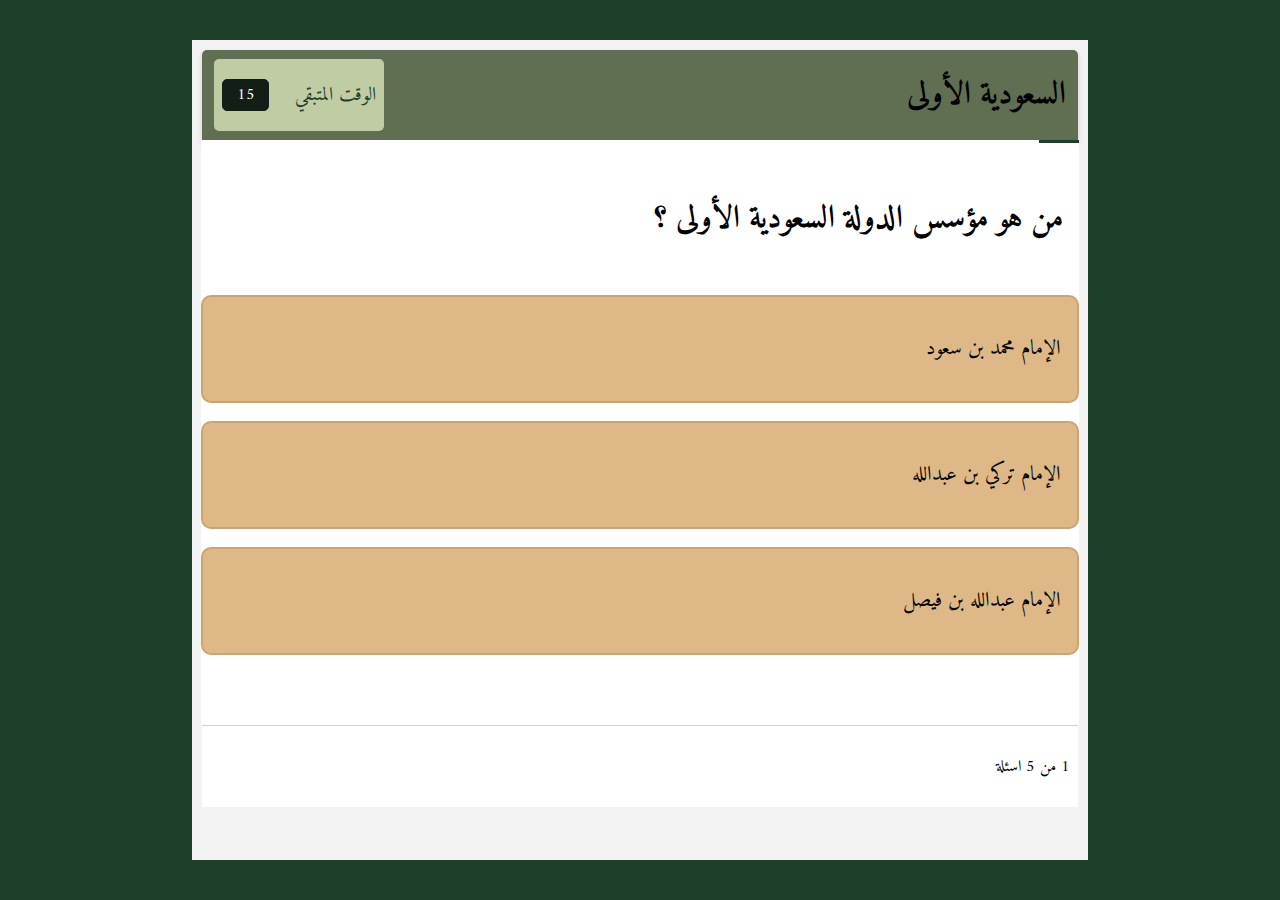
==== quizpage.html @ 6bd5f560 "basic start" ====
<!DOCTYPE html>
<html dir="rtl">

<head>
    <meta charset="UTF-8">
    <meta name="viewport" content="width=device-width, initial-scale=1.0">
    <link rel="stylesheet" href="quizpage.css">

    <!-- font -->
    <link rel="preconnect" href="https://fonts.googleapis.com">
    <link rel="preconnect" href="https://fonts.gstatic.com" crossorigin>
    <link href="https://fonts.googleapis.com/css2?family=Amiri:ital,wght@0,400;0,700;1,400;1,700&display=swap"
        rel="stylesheet">
    <!--  -->

    <link rel="preconnect" href="https://fonts.googleapis.com">
    <link rel="preconnect" href="https://fonts.gstatic.com" crossorigin>
    <link href="https://fonts.googleapis.com/css2?family=Changa:wght@200..800&display=swap" rel="stylesheet">

    <title>الاسئلة</title>
</head>

<body>
    <div class="question-container">
        <div class="header">
            <div class="title">السعودية الأولى</div>
            <div class="timer">
                <div class="time-text" id="time-text">الوقت المتبقي</div>
                <div class="time-sec" id="time-sec">15</div>
            </div>
        </div>

        <div class="body-section">
            <div class="time-line" id="time-line"></div>
            <h1 id="question" class="question"></h1>
            <div class="question-opthion-class">
                <button id="optionOne" onclick="getTheCorrectAnswer(event)"></button>
                <button id="optionTwo" onclick="getTheCorrectAnswer(event)"></button>
                <button id="optionthree" onclick="getTheCorrectAnswer(event)"></button>
            </div>
        </div>

        <div class="footer">
            <div class="total-que">
                <p id="totalQue"></p>
            </div>
            <button class="next-btn" id="next-btn" onclick="nextQuestion()">السؤال التالي</button>
        </div>
    </div>


    <script src="main.js"></script>
</body>

</html>
---- quizpage.css ----
* {
    padding: 0%;
    margin: 0%;
    font-family: "Amiri", serif;
}

a {
    text-decoration: none;
    color: inherit;
    font-family: "Amiri", serif;
}

body {
    background-color: #1e402a;
    height: 100vh;
    display: flex;
    flex-direction: column;
    align-items: center;
    justify-content: center;
}


.question-container {
    display: flex;
    flex-direction: column;
    align-items: center;
    justify-content: flex-start;
    height: 90vh;
    width: 70%;
    background-color: #f3f3f3;
    padding-top: 10px;
}


.question-container .header {
    height: 10vh;
    width: 95%;
    padding: 0 1vw;
    background: #606E52;
    border-radius: 5px 5px 0 0;
    display: flex;
    align-items: center;
    justify-content: space-between;
    box-shadow: 0px 3px 5px 1px rgba(0, 0, 0, 0.1);
}


.question-container .header .title {
    font-size: 2rem;
    font-weight: 600;
    width: 75%;
}

.question-container .header .timer {
    width: 12vw;
    height: 8vh;
    color: #1e402a;
    background: #C0CCA4;
    padding: 0 8px;
    border-radius: 5px;
    display: flex;
    align-items: center;
    justify-content: space-between;
}

.question-container .header .timer .time-text {
    font-size: 1.2rem;
    font-weight: 400;
}

.question-container .timer .time-sec {
    font-size: 1rem;
    font-weight: 500;
    height: 30px;
    width: 45px;
    color: #fff;
    border-radius: 5px;
    line-height: 30px;
    text-align: center;
    background: #131e17;
    border: 1px solid #131e17;
}

.question-container .body-section .time-line {
    height: 3px;
    background: #1e402a;
    width: 0px;
}

.body-section {
    /* padding: 25px 30px 20px 30px; */
    /* padding-top: 1rem; */
    width: 98%;
    height: 65vh;
    background: #fff;
    display: flex;
    flex-direction: column;
    align-items: flex-start;
    justify-content: flex-start;
    gap: 3rem;
    overflow: hidden;
}

.body-section .question {
    font-size: 2rem;
    font-weight: 600;
    padding-right: 1rem;
    display: flex;
    flex-wrap: wrap;

}

.question-opthion-class {
    width: 100%;
    /* height: 50vh; */
    height: 40vh;
    display: flex;
    flex-direction: column;
    justify-content: space-between;
}

.body-section .question-opthion-class button {
    width: 100%;
    height: 30%;
    /* display: block; */
    padding-right: 1rem;
    text-align: start;
    padding-right: 1rem;
    background-color: burlywood;
    border: 2px solid rgb(205, 164, 111);
    border-radius: 10px;
    font-size: 1.3rem;
    cursor: pointer;

    display: flex;
    justify-content: space-between;
    align-items: center;
}

.body-section .question-opthion-class button:hover {
    background-color: rgb(184, 147, 98);
}

.body-section .question-opthion-class button.successbtn {
    /* background-color: #606E52; */
    color: #155724;
    background-color: #C0CCA4;
    border: 1px solid #ccd4ba;
}

.body-section .question-opthion-class button.wrongbtn {
    color: #721c24;
    background-color: #f9c9c9;
    border: 1px solid #f5c6cb;
}

.body-section .question-opthion-class button.disabled {
    pointer-events: none;
}

/*  */

.footer {
    border-top: 1px solid lightgrey;
    background-color: white;
    display: flex;
    align-items: center;
    justify-content: space-between;
    padding: 0 .5rem;
    width: 96%;
    height: 9vh;
}

.footer button {
    color: #fff;
    width: 10vw;
    height: 8vh;
    text-align: center;
    background-color: rgb(71, 47, 18);
    border: 2px solid rgb(115, 82, 43);
    border-radius: 10px;
    cursor: pointer;
    font-size: 1.3rem;
    font-weight: 400;
    opacity: 0;
    pointer-events: none;
}

.footer button:hover {
    background: rgb(131, 94, 49);
}

.footer button.show {
    opacity: 1;
    pointer-events: auto;
}

/*  */
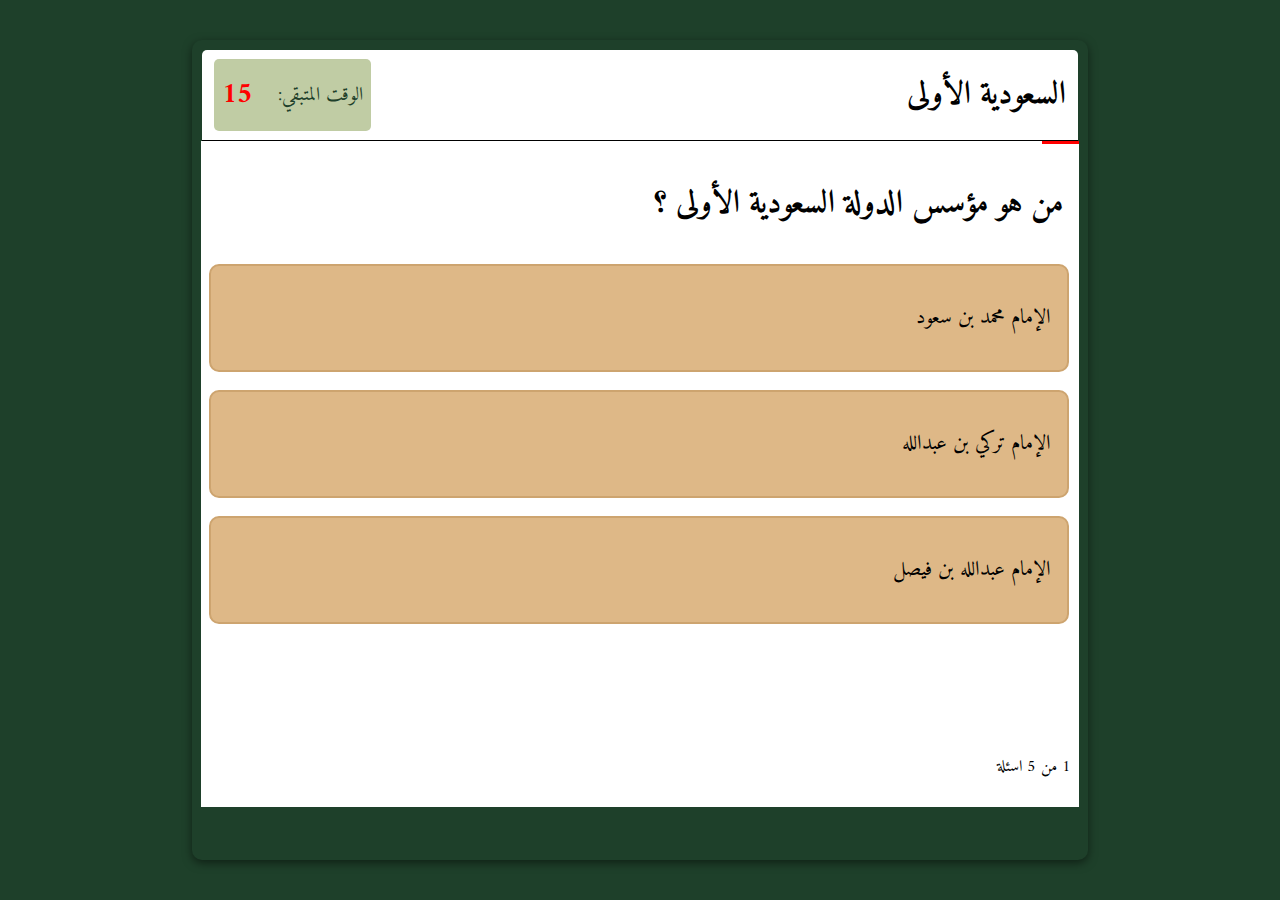
==== commit bccbeb42: "copleting the questions pages" ====
--- a/quizpage.html
+++ b/quizpage.html
@@ -21,16 +21,16 @@
 </head>
 
 <body>
-    <div class="question-container">
-        <div class="header">
-            <div class="title">السعودية الأولى</div>
+    <div class="question-container" id="question-container">
+        <div class="header" id="header">
+            <div class="title" id="title">السعودية الأولى</div>
             <div class="timer">
-                <div class="time-text" id="time-text">الوقت المتبقي</div>
+                <div class="time-text" id="time-text">الوقت المتبقي:</div>
                 <div class="time-sec" id="time-sec">15</div>
             </div>
         </div>
 
-        <div class="body-section">
+        <div class="body-section" id="body-section">
             <div class="time-line" id="time-line"></div>
             <h1 id="question" class="question"></h1>
             <div class="question-opthion-class">
@@ -40,7 +40,7 @@
             </div>
         </div>
 
-        <div class="footer">
+        <div class="footer" id="footer">
             <div class="total-que">
                 <p id="totalQue"></p>
             </div>
--- a/quizpage.css
+++ b/quizpage.css
@@ -27,8 +27,10 @@
     justify-content: flex-start;
     height: 90vh;
     width: 70%;
-    background-color: #f3f3f3;
+    /* background-color: white; */
     padding-top: 10px;
+    border-radius: 10px;
+    box-shadow: rgba(0, 0, 0, 0.5) 0px 3px 10px;
 }
 
 
@@ -36,12 +38,14 @@
     height: 10vh;
     width: 95%;
     padding: 0 1vw;
-    background: #606E52;
+    /* background: #606E52; */
+    background-color: white;
     border-radius: 5px 5px 0 0;
     display: flex;
     align-items: center;
     justify-content: space-between;
-    box-shadow: 0px 3px 5px 1px rgba(0, 0, 0, 0.1);
+    /* box-shadow:rgba(0, 0, 0, 0.5)  0px 0px 0px 10px ; */
+    border-bottom: 1px solid black;
 }
 
 
@@ -52,7 +56,7 @@
 }
 
 .question-container .header .timer {
-    width: 12vw;
+    width: 11vw;
     height: 8vh;
     color: #1e402a;
     background: #C0CCA4;
@@ -69,21 +73,22 @@
 }
 
 .question-container .timer .time-sec {
-    font-size: 1rem;
-    font-weight: 500;
-    height: 30px;
-    width: 45px;
-    color: #fff;
-    border-radius: 5px;
-    line-height: 30px;
+    font-size: 1.8rem;
+    font-weight: 700;
+    /* height: 30px;
+    width: 45px; */
+    /* color: #fff; */
+    color: red;
+    /* border-radius: 5px; */
+    /* line-height: 30px; */
     text-align: center;
-    background: #131e17;
-    border: 1px solid #131e17;
+    /* background: #131e17;
+    border: 1px solid #131e17; */
 }
 
 .question-container .body-section .time-line {
-    height: 3px;
-    background: #1e402a;
+    height: 0.3vh;
+    background-color: red;
     width: 0px;
 }
 
@@ -92,13 +97,14 @@
     /* padding-top: 1rem; */
     width: 98%;
     height: 65vh;
-    background: #fff;
+    background: white;
     display: flex;
     flex-direction: column;
     align-items: flex-start;
     justify-content: flex-start;
-    gap: 3rem;
+    gap: 2rem;
     overflow: hidden;
+    box-shadow: rgba(0, 0, 0, 0.5) 0px 3px 0px;
 }
 
 .body-section .question {
@@ -120,14 +126,17 @@
 }
 
 .body-section .question-opthion-class button {
-    width: 100%;
+    width: 98%;
     height: 30%;
     /* display: block; */
+    margin-right: 10px;
     padding-right: 1rem;
     text-align: start;
     padding-right: 1rem;
     background-color: burlywood;
     border: 2px solid rgb(205, 164, 111);
+    /* background-color: white;
+    border: 2px solid #474747; */
     border-radius: 10px;
     font-size: 1.3rem;
     cursor: pointer;
@@ -161,18 +170,19 @@
 /*  */
 
 .footer {
-    border-top: 1px solid lightgrey;
+    /* border-top: 1px solid lightgrey; */
     background-color: white;
     display: flex;
     align-items: center;
     justify-content: space-between;
     padding: 0 .5rem;
-    width: 96%;
+    width: 96.2%;
     height: 9vh;
+    /* box-shadow:rgba(0, 0, 0, 0.5)  0px 3px 10px ; */
 }
 
 .footer button {
-    color: #fff;
+    color: white;
     width: 10vw;
     height: 8vh;
     text-align: center;
@@ -195,8 +205,44 @@
     pointer-events: auto;
 }
 
+.windiv {
+    display: flex;
+    flex-direction: column;
+    align-items: center;
+    justify-content: center;
+    text-align: center;
+    width: 80%;
+    background-color: white;
+    height: 87vh;
+    border: 4px solid purple;
+}
+
+.buttonWin {
+    width: 15vw;
+    height: 7vh;
+    background-color: burlywood;
+    border: 2px solid rgb(205, 164, 111);
+    border-radius: 10px;
+    font-size: 1.3rem;
+    cursor: pointer;
+}
+
+
+.buttonWin:hover {
+    background-color: rgb(184, 147, 98);
+}
+
+.image {
+    width: 33vw;
+    height: 70vh;
+}
+
 /*  */
 
-
-
-
+@media only screen and (max-width:600px) {
+    .question-container {
+        height: 115vh;
+        width: 96%;
+        padding-top: 10px;
+    }
+}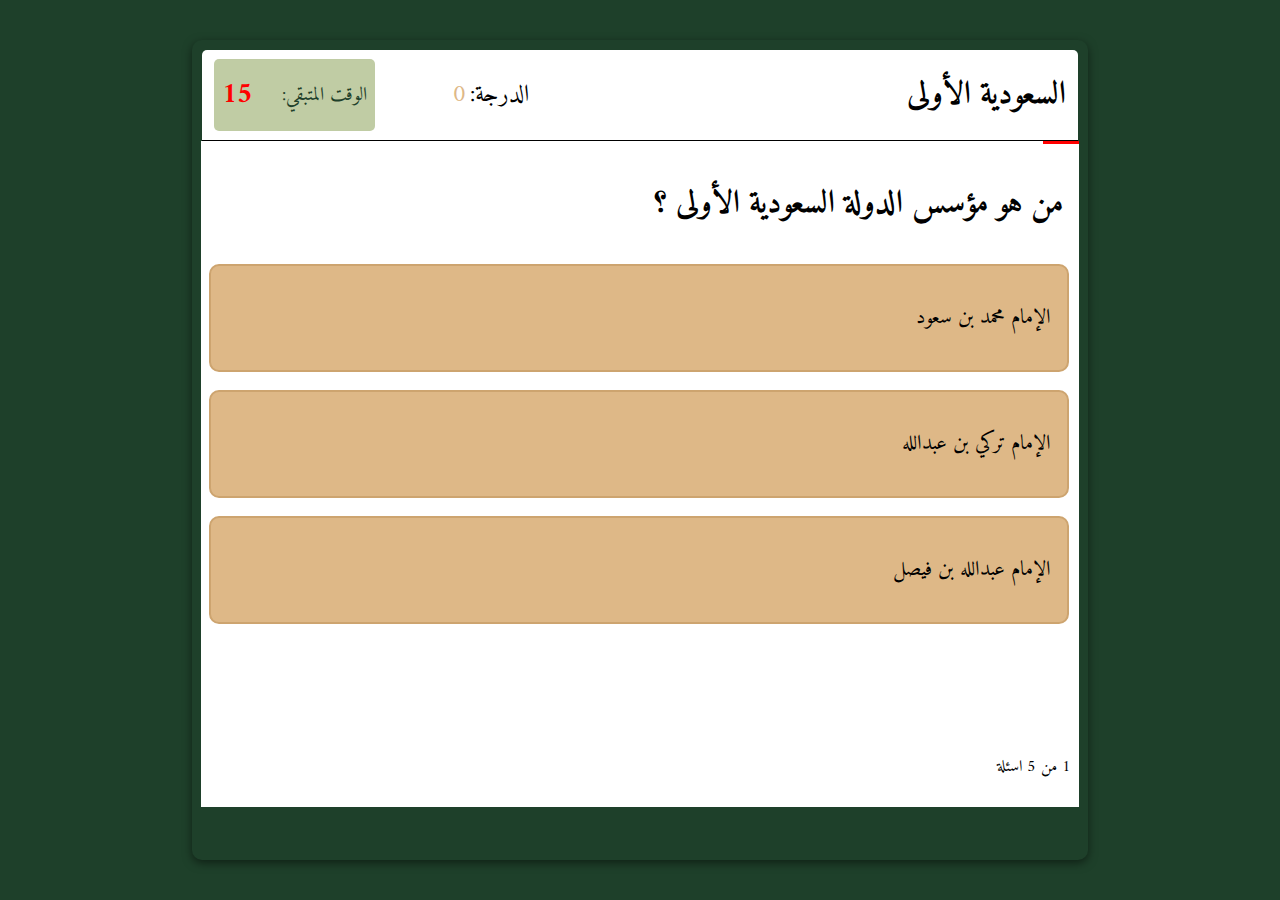
==== commit 05e21870: "finishing responsive design of question page" ====
--- a/quizpage.html
+++ b/quizpage.html
@@ -24,6 +24,10 @@
     <div class="question-container" id="question-container">
         <div class="header" id="header">
             <div class="title" id="title">السعودية الأولى</div>
+            <div class="score">
+                <div class="score-text">الدرجة:</div>
+                <div class="score-num" id="score-num">0</div>
+            </div>
             <div class="timer">
                 <div class="time-text" id="time-text">الوقت المتبقي:</div>
                 <div class="time-sec" id="time-sec">15</div>
--- a/quizpage.css
+++ b/quizpage.css
@@ -27,7 +27,6 @@
     justify-content: flex-start;
     height: 90vh;
     width: 70%;
-    /* background-color: white; */
     padding-top: 10px;
     border-radius: 10px;
     box-shadow: rgba(0, 0, 0, 0.5) 0px 3px 10px;
@@ -38,13 +37,11 @@
     height: 10vh;
     width: 95%;
     padding: 0 1vw;
-    /* background: #606E52; */
     background-color: white;
     border-radius: 5px 5px 0 0;
     display: flex;
     align-items: center;
     justify-content: space-between;
-    /* box-shadow:rgba(0, 0, 0, 0.5)  0px 0px 0px 10px ; */
     border-bottom: 1px solid black;
 }
 
@@ -52,11 +49,29 @@
 .question-container .header .title {
     font-size: 2rem;
     font-weight: 600;
-    width: 75%;
-}
+    width: 60%;
+}
+
+.question-container .header .score {
+    width: 15%;
+    display: flex;
+    align-items: center;
+}
+
+.question-container .header .score-text {
+    font-size: 1.5rem;
+}
+
+.question-container .header .score-num {
+    margin-right: 4px;
+    font-size: 1.5rem;
+    color: burlywood;
+
+}
+
 
 .question-container .header .timer {
-    width: 11vw;
+    width: 17%;
     height: 8vh;
     color: #1e402a;
     background: #C0CCA4;
@@ -75,15 +90,8 @@
 .question-container .timer .time-sec {
     font-size: 1.8rem;
     font-weight: 700;
-    /* height: 30px;
-    width: 45px; */
-    /* color: #fff; */
     color: red;
-    /* border-radius: 5px; */
-    /* line-height: 30px; */
     text-align: center;
-    /* background: #131e17;
-    border: 1px solid #131e17; */
 }
 
 .question-container .body-section .time-line {
@@ -93,8 +101,6 @@
 }
 
 .body-section {
-    /* padding: 25px 30px 20px 30px; */
-    /* padding-top: 1rem; */
     width: 98%;
     height: 65vh;
     background: white;
@@ -104,7 +110,7 @@
     justify-content: flex-start;
     gap: 2rem;
     overflow: hidden;
-    box-shadow: rgba(0, 0, 0, 0.5) 0px 3px 0px;
+
 }
 
 .body-section .question {
@@ -118,7 +124,6 @@
 
 .question-opthion-class {
     width: 100%;
-    /* height: 50vh; */
     height: 40vh;
     display: flex;
     flex-direction: column;
@@ -128,15 +133,12 @@
 .body-section .question-opthion-class button {
     width: 98%;
     height: 30%;
-    /* display: block; */
     margin-right: 10px;
     padding-right: 1rem;
     text-align: start;
     padding-right: 1rem;
     background-color: burlywood;
     border: 2px solid rgb(205, 164, 111);
-    /* background-color: white;
-    border: 2px solid #474747; */
     border-radius: 10px;
     font-size: 1.3rem;
     cursor: pointer;
@@ -151,7 +153,6 @@
 }
 
 .body-section .question-opthion-class button.successbtn {
-    /* background-color: #606E52; */
     color: #155724;
     background-color: #C0CCA4;
     border: 1px solid #ccd4ba;
@@ -159,7 +160,7 @@
 
 .body-section .question-opthion-class button.wrongbtn {
     color: #721c24;
-    background-color: #f9c9c9;
+    background-color: #dda1a1;
     border: 1px solid #f5c6cb;
 }
 
@@ -167,18 +168,18 @@
     pointer-events: none;
 }
 
-/*  */
 
 .footer {
-    /* border-top: 1px solid lightgrey; */
     background-color: white;
     display: flex;
     align-items: center;
     justify-content: space-between;
+    width: 98%;
+    height: 9vh;
+}
+
+.footer #totalQue {
     padding: 0 .5rem;
-    width: 96.2%;
-    height: 9vh;
-    /* box-shadow:rgba(0, 0, 0, 0.5)  0px 3px 10px ; */
 }
 
 .footer button {
@@ -194,6 +195,7 @@
     font-weight: 400;
     opacity: 0;
     pointer-events: none;
+    margin-left: 10px;
 }
 
 .footer button:hover {
@@ -217,27 +219,55 @@
     border: 4px solid purple;
 }
 
+
+
+.buttonsContainer {
+    width: 28vw;
+    height: 6vh;
+    display: flex;
+    align-items: center;
+    justify-content: center;
+    cursor: pointer;
+    border: 2px solid purple;
+}
+
 .buttonWin {
-    width: 15vw;
-    height: 7vh;
-    background-color: burlywood;
-    border: 2px solid rgb(205, 164, 111);
-    border-radius: 10px;
     font-size: 1.3rem;
-    cursor: pointer;
-}
-
+    width: 14vw;
+    height: 6vh;
+    background-color: #606E52;
+    color: #C0CCA4;
+    border: none;
+}
+
+.retakebutton {
+    width: 14vw;
+    height: 6vh;
+    font-size: 1.3rem;
+    background-color: #606E52;
+    color: #C0CCA4;
+    border: none;
+    border-right: 1px solid black;
+
+}
 
 .buttonWin:hover {
-    background-color: rgb(184, 147, 98);
+    background-color: #91A56E;
+    color: white;
+
+}
+
+.retakebutton:hover {
+    background-color: #91A56E;
+    color: white;
+
 }
 
 .image {
     width: 33vw;
-    height: 70vh;
-}
-
-/*  */
+    height: 63vh;
+}
+
 
 @media only screen and (max-width:600px) {
     .question-container {
@@ -245,4 +275,73 @@
         width: 96%;
         padding-top: 10px;
     }
+
+    .question-container .header {
+        height: 10vh;
+        width: 96%;
+        padding: 0 1vw;
+    }
+
+    .question-container .header .title {
+        font-size: 1.5rem;
+        font-weight: 600;
+        width: 40%;
+    }
+
+    .question-container .header .score-text {
+        font-size: 1.2rem;
+    }
+
+    .question-container .header .score-num {
+        margin-right: 4px;
+        font-size: 1.2rem;
+    }
+
+    .question-container .header .timer {
+        height: 8vh;
+        padding-left: 4px;
+        padding-right: 2px;
+    }
+
+    .question-container .header .timer .time-text {
+        font-size: 1rem;
+    }
+
+    .question-container .timer .time-sec {
+        font-size: 1.2rem;
+    }
+
+    .body-section {
+        height: 71vh;
+        gap: 1rem;
+    }
+
+    .body-section .question {
+        font-size: 1.7rem;
+    }
+
+    .body-section .question-opthion-class button {
+        width: auto;
+        height: 30%;
+        margin-right: 10px;
+        margin-left: 10px;
+    }
+
+    .footer button {
+        width: 25vw;
+    }
+
+}
+
+@media only screen and (max-width: 400px) {
+    .question-container .header .timer {
+        width: 32%;
+        height: 8vh;
+        padding-left: 4px;
+        padding-right: 2px;
+    }
+
+    .footer button {
+        width: 36vw;
+    }
 }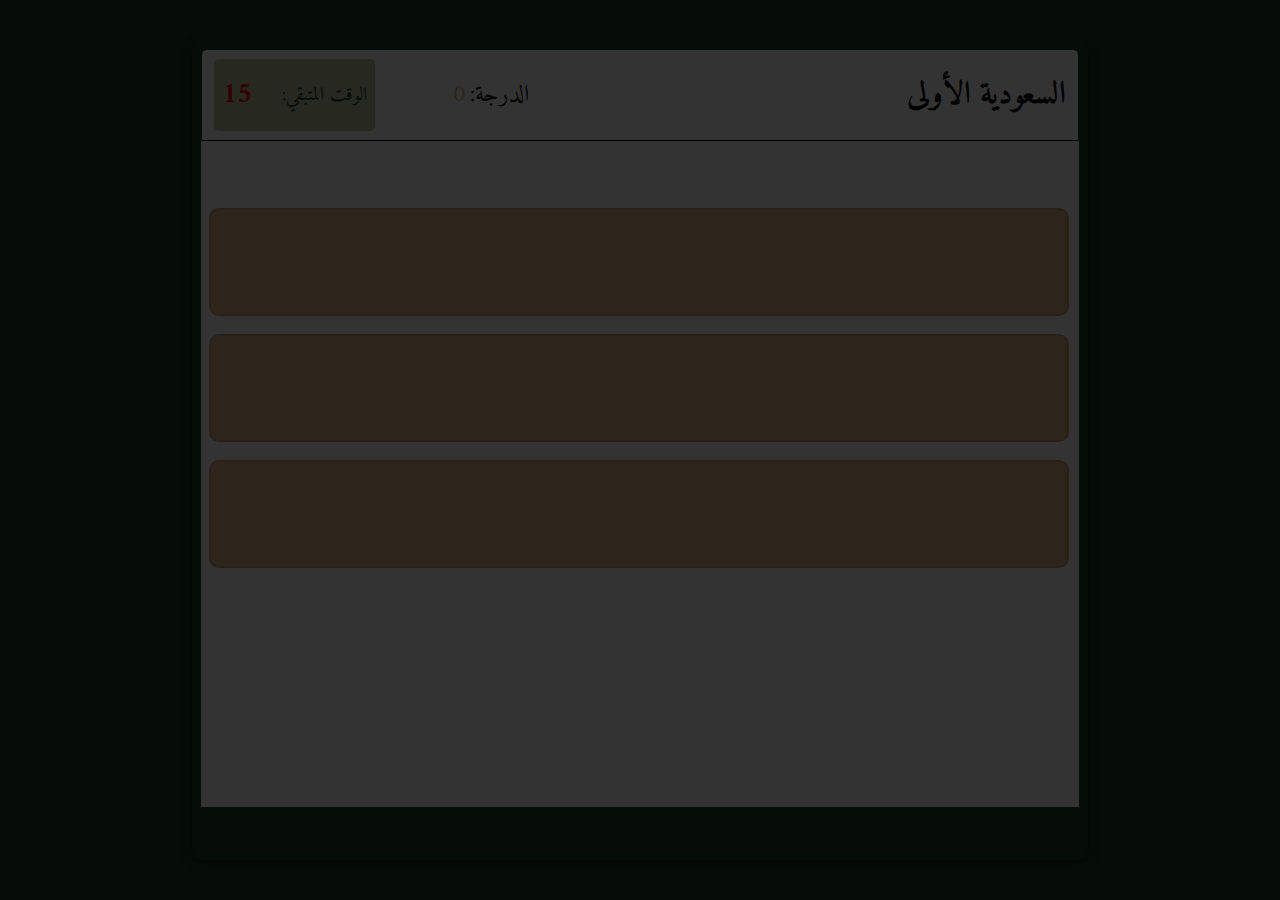
==== commit 9ebe2a6f: "adding a counter before the questions start" ====
--- a/quizpage.html
+++ b/quizpage.html
@@ -51,7 +51,7 @@
             <button class="next-btn" id="next-btn" onclick="nextQuestion()">السؤال التالي</button>
         </div>
     </div>
-
+    <audio id="questionAudio" src="question1.mp3" preload="auto"></audio>
 
     <script src="main.js"></script>
 </body>
--- a/quizpage.css
+++ b/quizpage.css
@@ -331,6 +331,44 @@
         width: 25vw;
     }
 
+    .windiv {
+        width: 90%;
+        height: 94vh;
+    }
+
+    .image {
+        width: 44vw;
+        height: 39vh;
+    }
+
+    .buttonWin {
+        font-size: 1.2rem;
+        width: 42vw;
+        height: 6vh;
+        background-color: #606E52;
+        color: #C0CCA4;
+        border: none;
+    }
+
+    .retakebutton {
+        width: 41vw;
+        height: 6vh;
+        font-size: 1.2rem;
+        background-color: #606E52;
+        color: #C0CCA4;
+        border: none;
+        border-right: 1px solid black;
+    }
+
+    .windiv h2 {
+        color: green;
+        font-size: 1.3rem;
+    }
+
+    .buttonsContainer {
+        width: 82vw;
+    }
+
 }
 
 @media only screen and (max-width: 400px) {
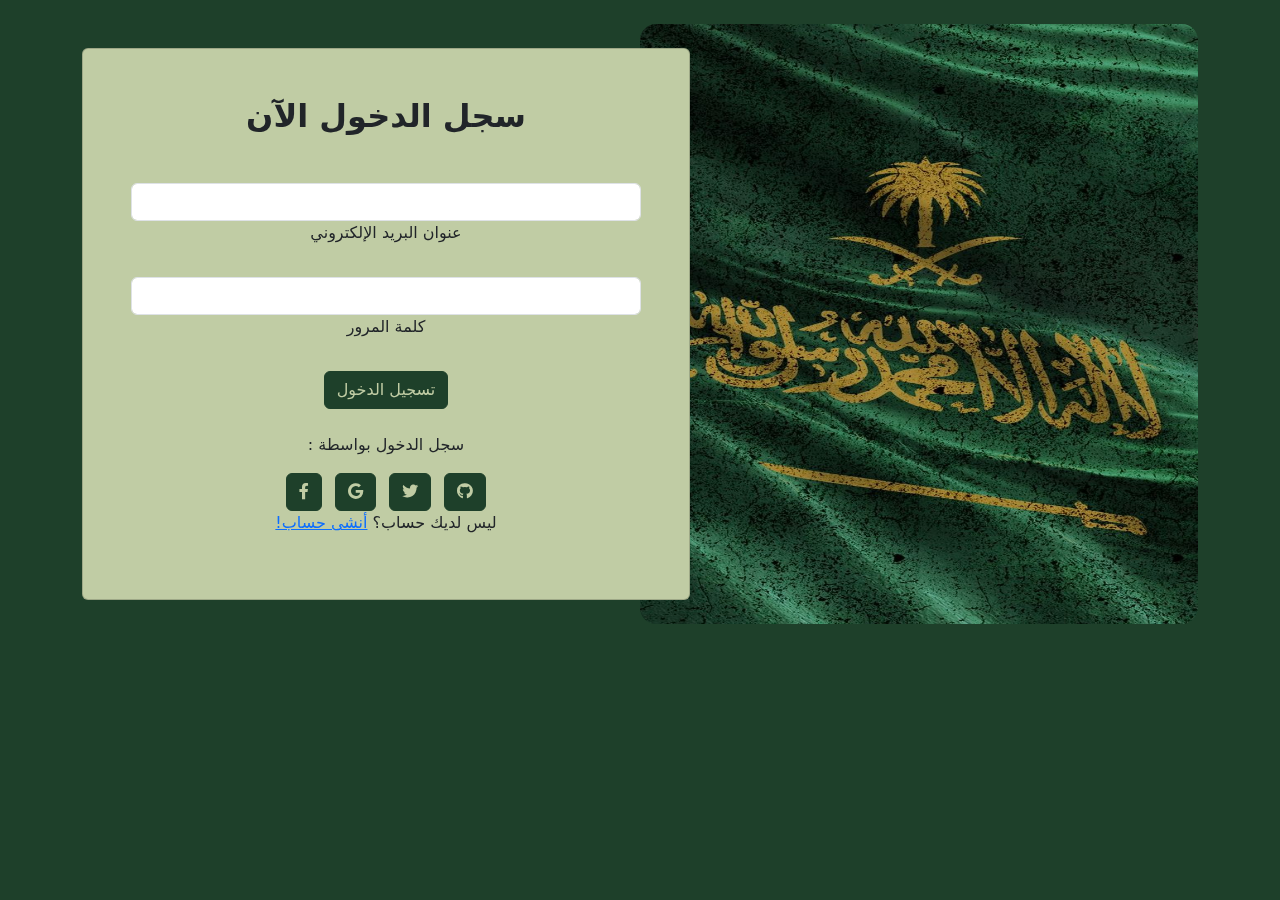
==== commit 87c52a8b: "finishing the website" ====
--- a/quizpage.html
+++ b/quizpage.html
@@ -1,24 +1,29 @@
 <!DOCTYPE html>
 <html dir="rtl">
-
 <head>
-    <meta charset="UTF-8">
-    <meta name="viewport" content="width=device-width, initial-scale=1.0">
-    <link rel="stylesheet" href="quizpage.css">
-
+    <meta charset="UTF-8" />
+    <meta name="viewport" content="width=device-width, initial-scale=1.0" />
+    <link rel="stylesheet" href="Css/quizpage.css" />
+    <!-- Tab Icon -->
+    <link rel="icon" href="images/backgroundImage28.jpg" />
     <!-- font -->
-    <link rel="preconnect" href="https://fonts.googleapis.com">
-    <link rel="preconnect" href="https://fonts.gstatic.com" crossorigin>
-    <link href="https://fonts.googleapis.com/css2?family=Amiri:ital,wght@0,400;0,700;1,400;1,700&display=swap"
-        rel="stylesheet">
+    <link rel="preconnect" href="https://fonts.googleapis.com" />
+    <link rel="preconnect" href="https://fonts.gstatic.com" crossorigin />
+    <link
+      href="https://fonts.googleapis.com/css2?family=Amiri:ital,wght@0,400;0,700;1,400;1,700&display=swap"
+      rel="stylesheet"
+    />
     <!--  -->
 
-    <link rel="preconnect" href="https://fonts.googleapis.com">
-    <link rel="preconnect" href="https://fonts.gstatic.com" crossorigin>
-    <link href="https://fonts.googleapis.com/css2?family=Changa:wght@200..800&display=swap" rel="stylesheet">
+    <link rel="preconnect" href="https://fonts.googleapis.com" />
+    <link rel="preconnect" href="https://fonts.gstatic.com" crossorigin />
+    <link
+      href="https://fonts.googleapis.com/css2?family=Changa:wght@200..800&display=swap"
+      rel="stylesheet"
+    />
 
     <title>الاسئلة</title>
-</head>
+  </head>
 
 <body>
     <div class="question-container" id="question-container">
@@ -53,7 +58,7 @@
     </div>
     <audio id="questionAudio" src="question1.mp3" preload="auto"></audio>
 
-    <script src="main.js"></script>
+    <script src="Js/main.js"></script>
 </body>
 
 </html>--- a/Css/quizpage.css
+++ b/Css/quizpage.css
@@ -0,0 +1,390 @@
+* {
+    padding: 0%;
+    margin: 0%;
+    font-family: "Amiri", serif;
+}
+
+a {
+    text-decoration: none;
+    color: inherit;
+    font-family: "Amiri", serif;
+}
+
+body {
+    background-color: #1e402a;
+    height: 100vh;
+    display: flex;
+    flex-direction: column;
+    align-items: center;
+    justify-content: center;
+}
+
+
+.question-container {
+    display: flex;
+    flex-direction: column;
+    align-items: center;
+    justify-content: flex-start;
+    height: 90vh;
+    width: 70%;
+    padding-top: 10px;
+    border-radius: 10px;
+    box-shadow: rgba(0, 0, 0, 0.5) 0px 3px 10px;
+}
+
+
+.question-container .header {
+    height: 10vh;
+    width: 95%;
+    padding: 0 1vw;
+    background-color: white;
+    border-radius: 5px 5px 0 0;
+    display: flex;
+    align-items: center;
+    justify-content: space-between;
+    border-bottom: 1px solid black;
+}
+
+
+.question-container .header .title {
+    font-size: 2rem;
+    font-weight: 600;
+    width: 60%;
+}
+
+.question-container .header .score {
+    width: 15%;
+    display: flex;
+    align-items: center;
+}
+
+.question-container .header .score-text {
+    font-size: 1.5rem;
+}
+
+.question-container .header .score-num {
+    margin-right: 4px;
+    font-size: 1.5rem;
+    color: burlywood;
+
+}
+
+
+.question-container .header .timer {
+    width: 17%;
+    height: 8vh;
+    color: #1e402a;
+    background: #C0CCA4;
+    padding: 0 8px;
+    border-radius: 5px;
+    display: flex;
+    align-items: center;
+    justify-content: space-between;
+}
+
+.question-container .header .timer .time-text {
+    font-size: 1.2rem;
+    font-weight: 400;
+}
+
+.question-container .timer .time-sec {
+    font-size: 1.8rem;
+    font-weight: 700;
+    color: red;
+    text-align: center;
+}
+
+.question-container .body-section .time-line {
+    height: 0.3vh;
+    background-color: red;
+    width: 0px;
+}
+
+.body-section {
+    width: 98%;
+    height: 65vh;
+    background: white;
+    display: flex;
+    flex-direction: column;
+    align-items: flex-start;
+    justify-content: flex-start;
+    gap: 2rem;
+    overflow: hidden;
+
+}
+
+.body-section .question {
+    font-size: 2rem;
+    font-weight: 600;
+    padding-right: 1rem;
+    display: flex;
+    flex-wrap: wrap;
+
+}
+
+.question-opthion-class {
+    width: 100%;
+    height: 40vh;
+    display: flex;
+    flex-direction: column;
+    justify-content: space-between;
+}
+
+.body-section .question-opthion-class button {
+    width: 98%;
+    height: 30%;
+    margin-right: 10px;
+    padding-right: 1rem;
+    text-align: start;
+    padding-right: 1rem;
+    background-color: burlywood;
+    border: 2px solid rgb(205, 164, 111);
+    border-radius: 10px;
+    font-size: 1.3rem;
+    cursor: pointer;
+    color: black;
+
+    display: flex;
+    justify-content: space-between;
+    align-items: center;
+}
+
+.body-section .question-opthion-class button:hover {
+    background-color: rgb(184, 147, 98);
+}
+
+.body-section .question-opthion-class button.successbtn {
+    color: #155724;
+    background-color: #C0CCA4;
+    border: 1px solid #ccd4ba;
+}
+
+.body-section .question-opthion-class button.wrongbtn {
+    color: #721c24;
+    background-color: #dda1a1;
+    border: 1px solid #f5c6cb;
+}
+
+.body-section .question-opthion-class button.disabled {
+    pointer-events: none;
+}
+
+
+.footer {
+    background-color: white;
+    display: flex;
+    align-items: center;
+    justify-content: space-between;
+    width: 98%;
+    height: 9vh;
+}
+
+.footer #totalQue {
+    padding: 0 .5rem;
+}
+
+.footer button {
+    color: white;
+    width: 10vw;
+    height: 8vh;
+    text-align: center;
+    background-color: rgb(71, 47, 18);
+    border: 2px solid rgb(115, 82, 43);
+    border-radius: 10px;
+    cursor: pointer;
+    font-size: 1.3rem;
+    font-weight: 400;
+    opacity: 0;
+    pointer-events: none;
+    margin-left: 10px;
+}
+
+.footer button:hover {
+    background: rgb(131, 94, 49);
+}
+
+.footer button.show {
+    opacity: 1;
+    pointer-events: auto;
+}
+
+.windiv {
+    display: flex;
+    flex-direction: column;
+    align-items: center;
+    justify-content: center;
+    text-align: center;
+    /* width: 80%; */
+    width: 98%;
+    background-color: white;
+    height: 87vh;
+    border: 4px solid purple;
+}
+
+
+
+.buttonsContainer {
+    width: 28vw;
+    height: 6vh;
+    display: flex;
+    align-items: center;
+    justify-content: center;
+    cursor: pointer;
+    border: 2px solid purple;
+}
+
+.buttonWin {
+    font-size: 1.3rem;
+    width: 14vw;
+    height: 6vh;
+    background-color: #606E52;
+    color: #C0CCA4;
+    border: none;
+}
+
+.retakebutton {
+    width: 14vw;
+    height: 6vh;
+    font-size: 1.3rem;
+    background-color: #606E52;
+    color: #C0CCA4;
+    border: none;
+    border-right: 1px solid black;
+
+}
+
+.buttonWin:hover {
+    background-color: #91A56E;
+    color: white;
+
+}
+
+.retakebutton:hover {
+    background-color: #91A56E;
+    color: white;
+
+}
+
+.image {
+    width: 33vw;
+    height: 63vh;
+}
+
+
+@media only screen and (max-width:600px) {
+    body{
+        height: 86vh;
+    }
+    .question-container {
+        height: 76vh;
+        width: 96%;
+        padding-top: 10px;
+    }
+
+    .question-container .header {
+        height: 10vh;
+        width: 96%;
+        padding: 0 1vw;
+    }
+
+    .question-container .header .title {
+        font-size: 1.5rem;
+        font-weight: 600;
+        width: 40%;
+    }
+
+    .question-container .header .score-text {
+        font-size: 1.2rem;
+    }
+
+    .question-container .header .score-num {
+        margin-right: 4px;
+        font-size: 1.2rem;
+    }
+
+    .question-container .header .timer {
+        height: 8vh;
+        padding-left: 4px;
+        padding-right: 2px;
+    }
+
+    .question-container .header .timer .time-text {
+        font-size: 1.2rem;
+    }
+
+    .question-container .timer .time-sec {
+        font-size: 1.3rem;
+    }
+    .body-section {
+        height: 58vh;
+        /* 56vh */
+        gap: 1rem;
+    }
+
+    .body-section .question {
+        font-size: 1.7rem;
+    }
+
+    .body-section .question-opthion-class button {
+        width: auto;
+        height: 30%;
+        margin-right: 10px;
+        margin-left: 10px;
+    }
+
+    .footer button {
+        width: 25vw;
+    }
+
+    .windiv {
+        width: 90%;
+        height: 69vh;
+    }
+
+    .image {
+        width: 50vw;
+        height: 39vh;
+    }
+
+    .buttonWin {
+        font-size: 1.2rem;
+        width: 42vw;
+        height: 6vh;
+        background-color: #606E52;
+        color: #C0CCA4;
+        border: none;
+    }
+
+    .retakebutton {
+        width: 41vw;
+        height: 6vh;
+        font-size: 1.2rem;
+        background-color: #606E52;
+        color: #C0CCA4;
+        border: none;
+        border-right: 1px solid black;
+    }
+
+    .windiv h2 {
+        color: green;
+        font-size: 1.3rem;
+    }
+
+    .buttonsContainer {
+        width: 82vw;
+    }
+
+}
+
+@media only screen and (max-width: 500px) {
+    .question-container .header .timer {
+        width: 32%;
+        height: 8vh;
+        padding-left: 4px;
+        padding-right: 2px;
+    }
+
+    .footer button {
+        width: 36vw;
+    }
+}